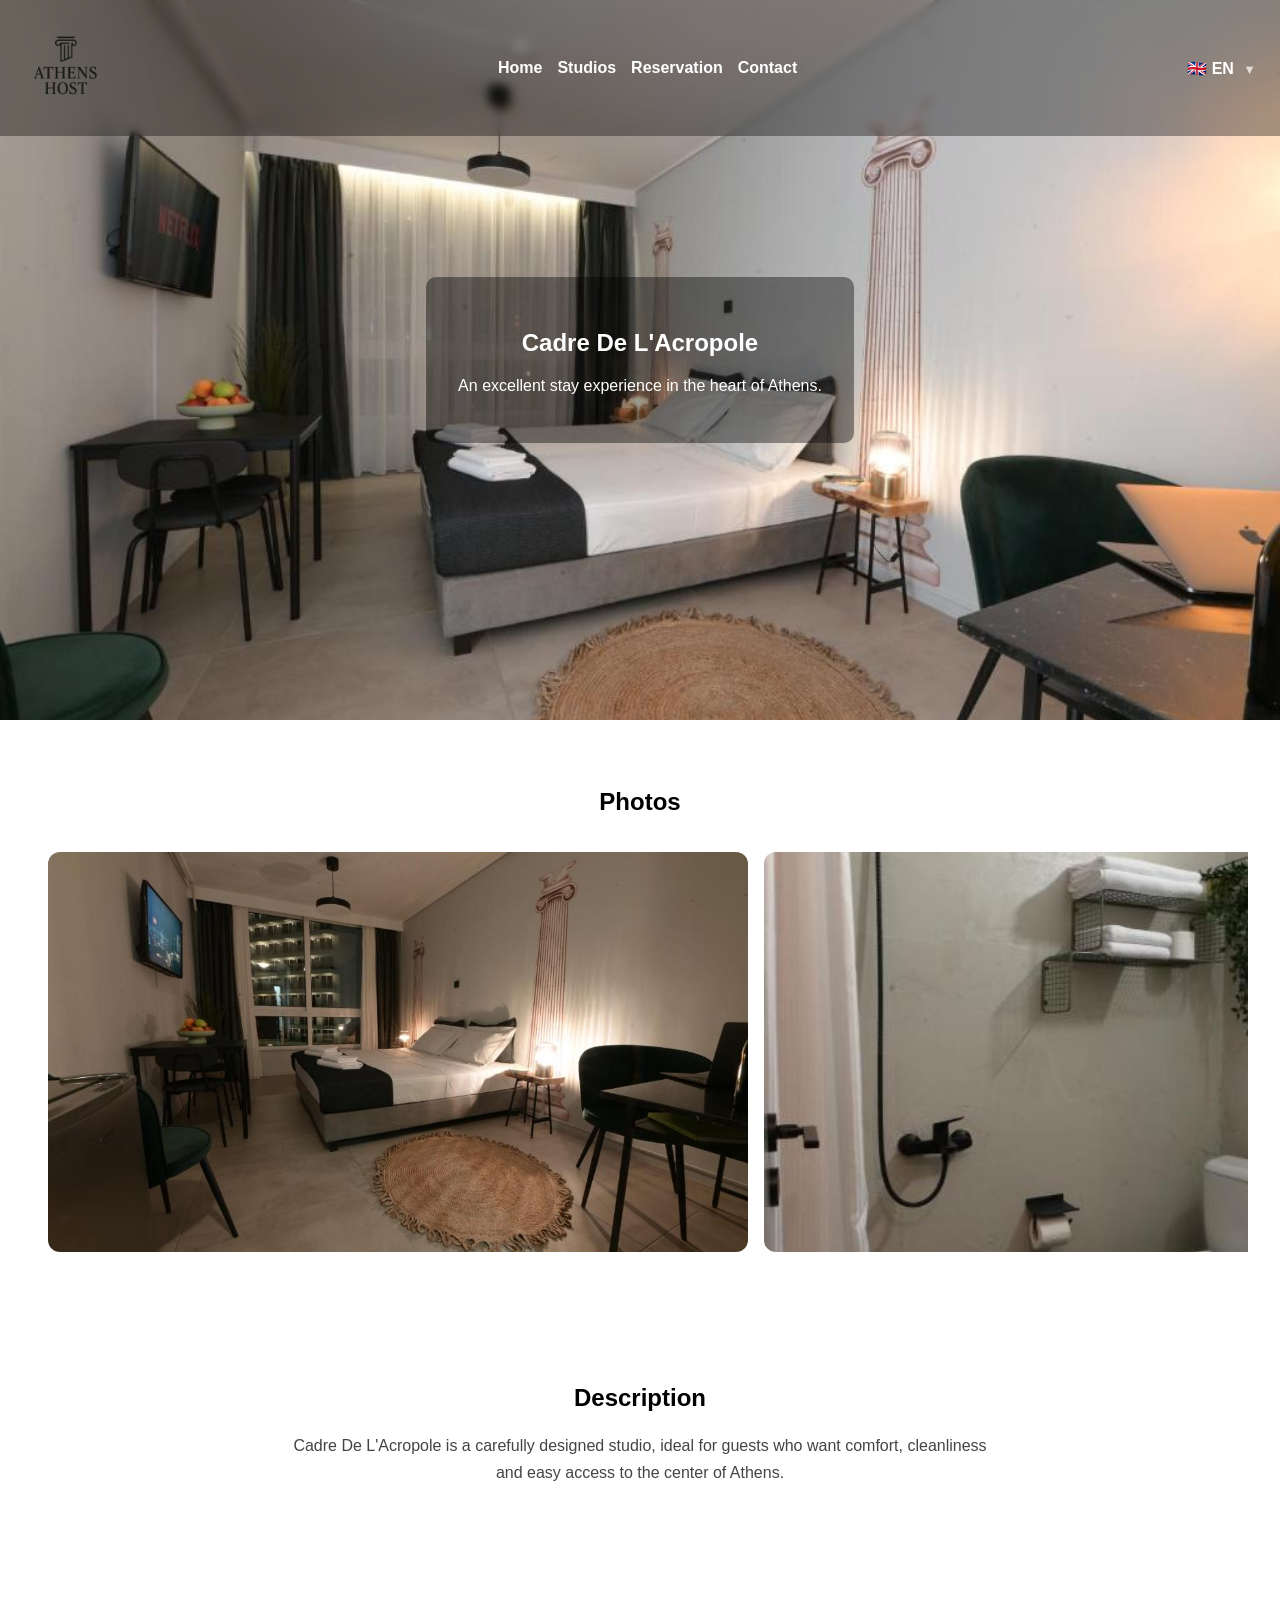
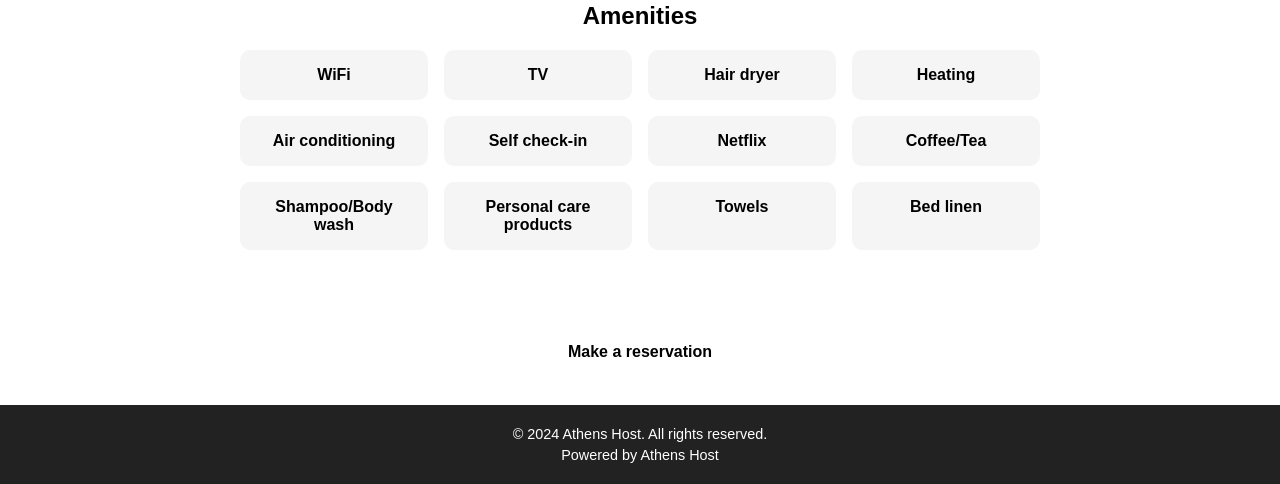
==== cadre-de-lacropole-en.html @ 7e26f817 "version 1.0" ====
<!DOCTYPE html>
<html lang="en">

<head>
  <meta charset="UTF-8">
  <meta name="viewport" content="width=device-width, initial-scale=1.0">
  <title>Cadre De L'Acropole | Athens Host</title>
  <link rel="icon" type="image/png" href="images/favicon-white-background.png">
  <link rel="stylesheet" href="style.css">
</head>

<body>

  <header>
    <nav>
      <a href="index-en.html">
        <img src="images/logo.png" alt="Athens Host Logo" class="logo">
      </a>

      <div class="nav-right">
        <ul>
          <li><a href="index-en.html#landing-page">Home</a></li>
          <li><a href="index-en.html#studios">Studios</a></li>
          <li><a href="index-en.html#reservation">Reservation</a></li>
          <li><a href="index-en.html#contact-us">Contact</a></li>
        </ul>
      </div>

      <div class="language-dropdown">
        <div class="selected-language">
          🇬🇧 EN
        </div>

        <div class="dropdown-menu">
          <a href="cadre-de-lacropole.html">🇬🇷 GR</a>
          <a href="cadre-de-lacropole-en.html">🇬🇧 EN</a>
        </div>
      </div>
    </nav>
  </header>

  <main>

    <section class="studio-hero cadre-de-lacropole-hero">
      <div class="hero-content">
        <h1>Cadre De L'Acropole</h1>
        <p>An excellent stay experience in the heart of Athens.</p>
      </div>
    </section>

    <section class="studio-page-section">
      <h2>Photos</h2>

      <div class="slider">
        <img src="images/cadre-de-lacropole/1.jpeg" alt="Cadre De L'Acropole photo 1">
        <img src="images/cadre-de-lacropole/2.jpeg" alt="Cadre De L'Acropole photo 2">
        <img src="images/cadre-de-lacropole/3.jpeg" alt="Cadre De L'Acropole photo 3">
        <img src="images/cadre-de-lacropole/4.jpeg" alt="Cadre De L'Acropole photo 4">
        <img src="images/cadre-de-lacropole/5.jpeg" alt="Cadre De L'Acropole photo 5">
        <img src="images/cadre-de-lacropole/6.jpeg" alt="Cadre De L'Acropole photo 6">
        <img src="images/cadre-de-lacropole/7.jpeg" alt="Cadre De L'Acropole photo 7">
        <img src="images/cadre-de-lacropole/8.jpeg" alt="Cadre De L'Acropole photo 8">
        <img src="images/cadre-de-lacropole/9.jpeg" alt="Cadre De L'Acropole photo 9">
        <img src="images/cadre-de-lacropole/10.jpeg" alt="Cadre De L'Acropole photo 10">
        <img src="images/cadre-de-lacropole/11.jpeg" alt="Cadre De L'Acropole photo 11">
        <img src="images/cadre-de-lacropole/12.jpeg" alt="Cadre De L'Acropole photo 12">
        <img src="images/cadre-de-lacropole/13.jpeg" alt="Cadre De L'Acropole photo 13">
        <img src="images/cadre-de-lacropole/14.jpeg" alt="Cadre De L'Acropole photo 14">
        <img src="images/cadre-de-lacropole/15.jpeg" alt="Cadre De L'Acropole photo 15">
        <img src="images/cadre-de-lacropole/16.jpeg" alt="Cadre De L'Acropole photo 16">
        <img src="images/cadre-de-lacropole/17.jpeg" alt="Cadre De L'Acropole photo 17">
        <img src="images/cadre-de-lacropole/18.jpeg" alt="Cadre De L'Acropole photo 18">
        <img src="images/cadre-de-lacropole/19.jpeg" alt="Cadre De L'Acropole photo 19">
        <img src="images/cadre-de-lacropole/20.jpeg" alt="Cadre De L'Acropole photo 20">
        <img src="images/cadre-de-lacropole/21.jpeg" alt="Cadre De L'Acropole photo 21">
        <img src="images/cadre-de-lacropole/22.jpeg" alt="Cadre De L'Acropole photo 22">
        <img src="images/cadre-de-lacropole/23.jpeg" alt="Cadre De L'Acropole photo 23">
        <img src="images/cadre-de-lacropole/24.jpeg" alt="Cadre De L'Acropole photo 24">
        <img src="images/cadre-de-lacropole/25.jpeg" alt="Cadre De L'Acropole photo 25">
        <img src="images/cadre-de-lacropole/26.jpeg" alt="Cadre De L'Acropole photo 26">
        <img src="images/cadre-de-lacropole/27.jpeg" alt="Cadre De L'Acropole photo 27">
        <img src="images/cadre-de-lacropole/28.jpeg" alt="Cadre De L'Acropole photo 28">
        <img src="images/cadre-de-lacropole/29.jpeg" alt="Cadre De L'Acropole photo 29">
        <img src="images/cadre-de-lacropole/30.jpeg" alt="Cadre De L'Acropole photo 30">
        <img src="images/cadre-de-lacropole/31.jpeg" alt="Cadre De L'Acropole photo 31">
        <img src="images/cadre-de-lacropole/32.jpeg" alt="Cadre De L'Acropole photo 32">
        <img src="images/cadre-de-lacropole/33.jpeg" alt="Cadre De L'Acropole photo 33">
        <img src="images/cadre-de-lacropole/34.jpeg" alt="Cadre De L'Acropole photo 34">
        <img src="images/cadre-de-lacropole/35.jpeg" alt="Cadre De L'Acropole photo 35">
        <img src="images/cadre-de-lacropole/36.jpeg" alt="Cadre De L'Acropole photo 36">
        <img src="images/cadre-de-lacropole/37.jpeg" alt="Cadre De L'Acropole photo 37">
        <img src="images/cadre-de-lacropole/38.jpeg" alt="Cadre De L'Acropole photo 38">
        <img src="images/cadre-de-lacropole/39.jpeg" alt="Cadre De L'Acropole photo 39">
      </div>
    </section>

    <section class="studio-page-section">
      <h2>Description</h2>
      <p class="studio-description">
        Cadre De L'Acropole is a carefully designed studio, ideal for guests who want comfort,
        cleanliness and easy access to the center of Athens.
      </p>
    </section>

    <section class="studio-page-section">
      <h2>Amenities</h2>

      <div class="amenities">
        <div>WiFi</div>
        <div>TV</div>
        <div>Hair dryer</div>
        <div>Heating</div>
        <div>Air conditioning</div>
        <div>Self check-in</div>
        <div>Netflix</div>
        <div>Coffee/Tea</div>
        <div>Shampoo/Body wash</div>
        <div>Personal care products</div>
        <div>Towels</div>
        <div>Bed linen</div>
      </div>
    </section>

    <section class="studio-cta">
      <a href="index-en.html#reservation" class="hero-button">Make a reservation</a>
    </section>

  </main>

  <footer>
    <p class="footer-bottom">© 2024 Athens Host. All rights reserved.</p>
    <p class="footer-bottom">Powered by Athens Host</p>
  </footer>

</body>

</html>
---- style.css ----
* {
  box-sizing: border-box;
}

body {
  margin: 0;
  font-family: Arial, sans-serif;
}

/* HEADER */

ul {
  list-style: none;
  display: flex;
  gap: 15px;
  margin: 0;
  padding: 0;
}

nav {
  display: flex;
  justify-content: space-between;
  align-items: center;

  position: fixed;
  top: 0;
  left: 0;
  width: 100%;
  z-index: 1000;

  padding: 1rem;
  background-color: rgba(0, 0, 0, 0.35);
  backdrop-filter: blur(5px);
}

.logo {
  height: 100px;
}

.nav-right {
  display: flex;
  align-items: center;
  gap: 20px;
}

nav a {
  color: white;
  text-decoration: none;
  font-weight: bold;
}

/* LANGUAGE DROPDOWN */

.language-dropdown {
  position: relative;
  cursor: pointer;
  color: white;
  font-weight: bold;
}

.selected-language {
  padding: 0.5rem;
}

.selected-language::after {
  content: "▼";
  display: inline-block;
  margin-left: 5px;
  font-size: 0.8rem;
  opacity: 0.7;
  transition: 0.3s;
}

.language-dropdown:hover .selected-language::after {
  transform: rotate(180deg);
}

.dropdown-menu {
  position: absolute;
  top: 100%;
  right: 0;

  display: none;
  min-width: 100px;

  background-color: white;
  border: 1px solid #ccc;
  border-radius: 8px;
}

.dropdown-menu a {
  display: block;
  padding: 0.5rem;
  color: black;
  text-decoration: none;
}

.dropdown-menu a:hover {
  background-color: #f0f0f0;
}

.language-dropdown:hover .dropdown-menu {
  display: block;
}

/* HERO */

.hero {
  height: 100vh;
  background-image: url("images/hero.jpeg");
  background-size: cover;
  background-position: center;

  display: flex;
  align-items: center;
  justify-content: center;

  text-align: center;
  color: white;
}

.hero-content {
  background-color: rgba(0, 0, 0, 0.4);
  padding: 2rem;
  border-radius: 10px;
}

.hero h1 {
  font-size: 3rem;
  margin-bottom: 1rem;
}

.hero p {
  font-size: 1.2rem;
  margin-bottom: 1.5rem;
}

.hero-button {
  display: inline-block;
  padding: 0.8rem 1.2rem;

  background-color: white;
  color: black;
  text-decoration: none;

  border-radius: 8px;
  font-weight: bold;
}



#studios {
  padding: 3rem 2rem;
  text-align: center;
}

.studios-container {
  display: flex;
  justify-content: center;
  gap: 2rem;
  flex-wrap: wrap;
}

.studio-card {
  width: 100%;
  max-width: 250px;
  background-color: white;
  border-radius: 10px;
  overflow: hidden;
  text-align: left;
  box-shadow: 0 4px 10px rgba(0,0,0,0.1);
  transition: 0.3s;
}

.studio-card img {
  width: 100%;
  height: 160px;
  object-fit: cover;
}

.studio-card h3 {
  margin: 1rem;
}

.studio-card p {
  margin: 0 1rem 1rem;
  color: #555;
}

.studio-card a {
  display: block;
  margin: 1rem;
  text-decoration: none;
  font-weight: bold;
  color: black;
}


.studio-card:hover {
  transform: translateY(-10px);
  box-shadow: 0 10px 20px rgba(0,0,0,0.2);
}


/* RESERVATION SECTION */

#reservation {
  padding: 3rem 2rem;
  background-color: #f5f5f5;
  text-align: center;
}

#reservation h2 {
  margin-bottom: 2rem;
  font-size: 2rem;
}

/* FORM */

form {
  max-width: 500px;
  margin: 0 auto;
  display: flex;
  flex-direction: column;
  gap: 1rem;
}

/* INPUTS */

form input,
form select,
form textarea {
  padding: 0.8rem;
  border: 1px solid #ccc;
  border-radius: 8px;
  font-size: 1rem;
}

/* TEXTAREA */

form textarea {
  resize: vertical;
  min-height: 100px;
}

/* BUTTON */

form button {
  padding: 0.9rem;
  background-color: black;
  color: white;
  border: none;
  border-radius: 8px;
  font-weight: bold;
  cursor: pointer;
  transition: 0.3s;
}

form button:hover {
  background-color: #333;
}
form input:focus,
form select:focus,
form textarea:focus {
  outline: none;
  border-color: black;
}
.reservation-note {
  margin-bottom: 2rem;
  color: #555;
}



#contact-us {
  padding: 3rem 2rem;
  text-align: center;
}

.contact-container {
  display: flex;
  justify-content: center;
  align-items: stretch; /* 🔥 σημαντικό */
  gap: 2rem;
  flex-wrap: wrap;
}

/* LEFT SIDE */
.contact-info {
  background-color: #f5f5f5;
  padding: 2rem;
  border-radius: 10px;

  max-width: 400px;
  width: 100%;

  text-align: left; /* 🔥 για καλύτερη ανάγνωση */
}

/* RIGHT SIDE */
.map {
  max-width: 500px;
  width: 100%;
}

/* MAP FIX */
.map iframe {
  width: 100%;
  height: 100%;
  min-height: 300px;
  border-radius: 10px;
}



















/* FOOTER */

footer {
  text-align: center;
  padding: 1rem;
  background-color: #222;
  color: white;
}

.footer-bottom {
  margin: 0.3rem 0;
  font-size: 0.9rem;
}


@media (max-width: 600px) {
  #studios {
    padding: 2rem 1rem;
  }

  .studios-container {
    flex-direction: column;
    align-items: center;
  }

  .studio-card {
    max-width: 100%;
  }
  .contact-container {
    flex-direction: column;
    align-items: center;
  }

  .contact-info {
    text-align: center;
  }
  .contact-info p {
    margin: 1rem 0;
  }
}










/* LUME */

/* STUDIO DETAIL PAGES */

.studio-hero {
  height: 80vh;
  background-size: cover;
  background-position: center;

  display: flex;
  align-items: center;
  justify-content: center;

  text-align: center;
  color: white;
}

.lume-hero {
  background-image: url("images/lume-card.jpeg");
}

.cadre-de-lacropole-hero {
  background-image: url("images/cadre-card.jpeg");
}

.harmony-hero {
  background-image: url("images/harmony-card.jpeg");
}
.urban-boho-hero {
  background-image: url("images/urban-boho-card.jpeg");
}
.studio-page-section {
  padding: 3rem 2rem;
  text-align: center;
}

.studio-description {
  max-width: 700px;
  margin: 0 auto;
  line-height: 1.7;
  color: #444;
}

/* SIMPLE HORIZONTAL SLIDER */

.slider {
  display: flex;
  gap: 1rem;
  overflow-x: auto;
  scroll-snap-type: x mandatory;
  padding: 1rem;
}

.slider img {
  width: 80%;
  max-width: 700px;
  height: 400px;
  object-fit: cover;
  border-radius: 12px;
  scroll-snap-align: center;
  flex-shrink: 0;
}

/* AMENITIES */

.amenities {
  max-width: 800px;
  margin: 0 auto;

  display: grid;
  grid-template-columns: repeat(auto-fit, minmax(160px, 1fr));
  gap: 1rem;
}

.amenities div {
  background-color: #f5f5f5;
  padding: 1rem;
  border-radius: 10px;
  font-weight: bold;
}

/* CTA */

.studio-cta {
  text-align: center;
  padding: 2rem;
}
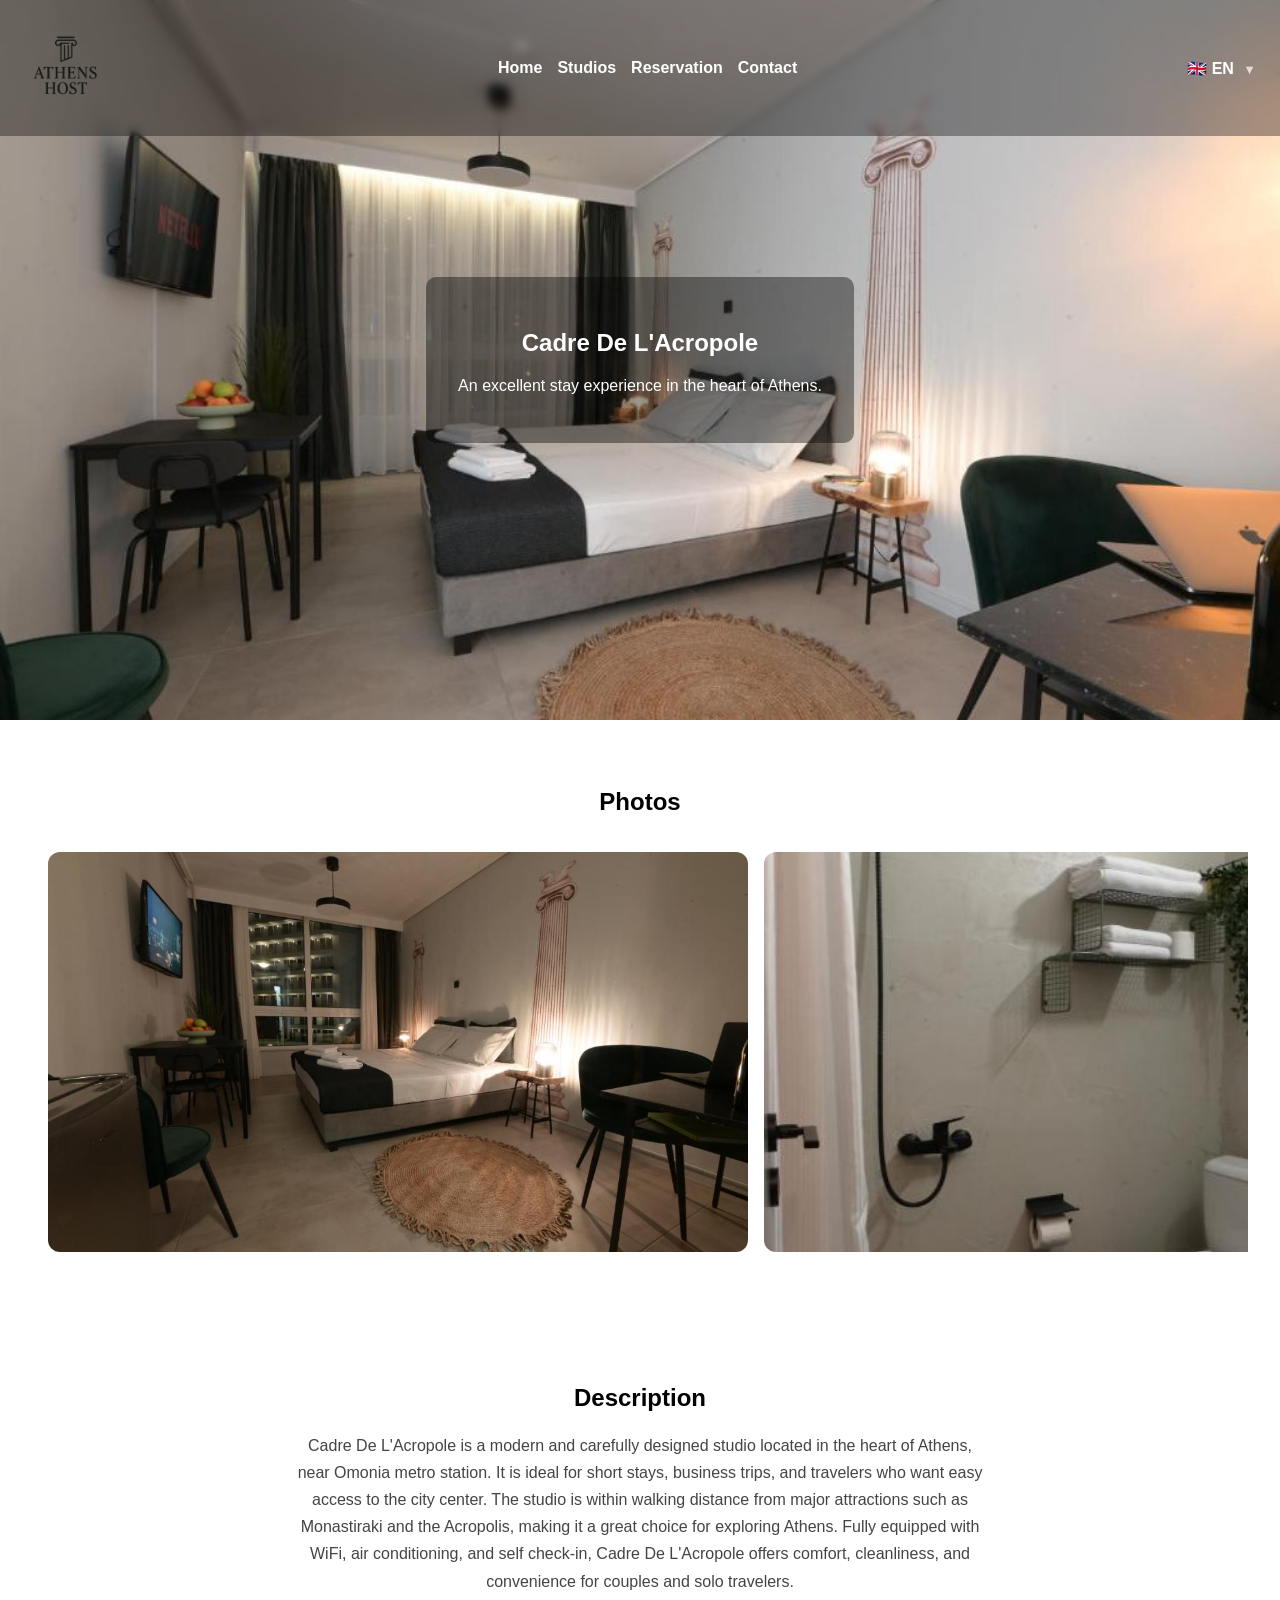
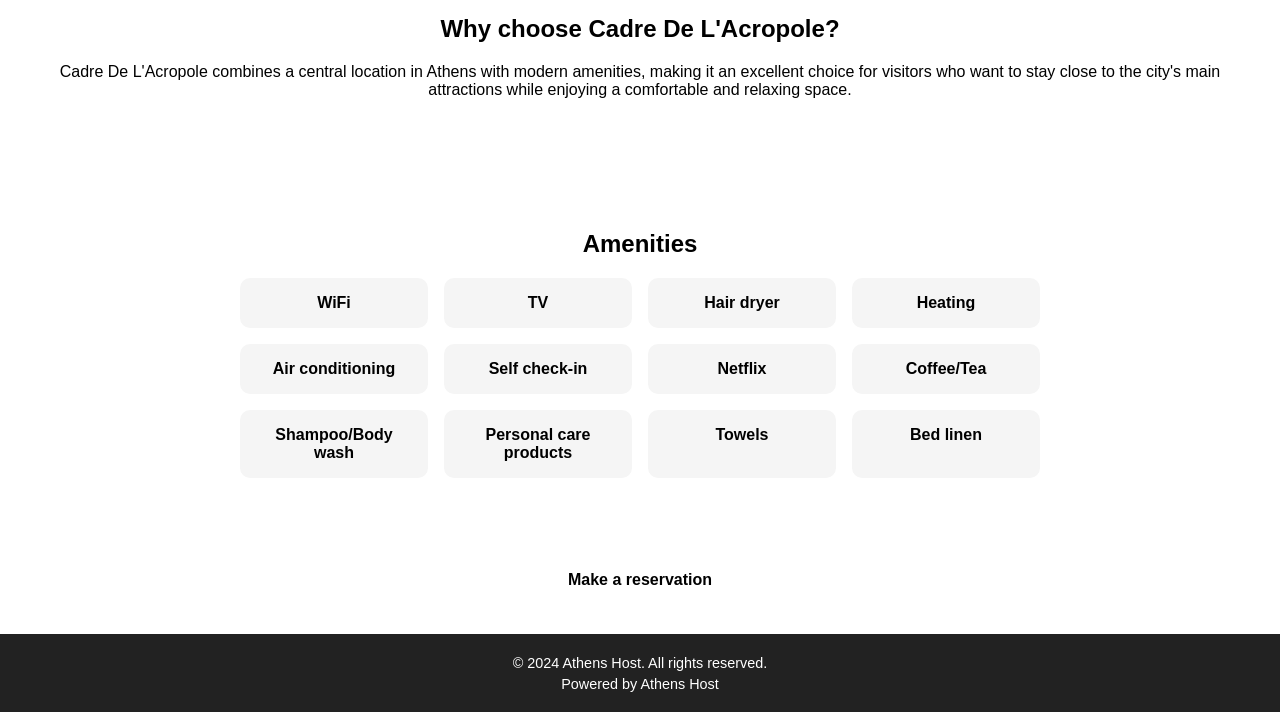
==== commit e65e6696: "seo 80%" ====
--- a/cadre-de-lacropole-en.html
+++ b/cadre-de-lacropole-en.html
@@ -4,9 +4,13 @@
 <head>
   <meta charset="UTF-8">
   <meta name="viewport" content="width=device-width, initial-scale=1.0">
-  <title>Cadre De L'Acropole | Athens Host</title>
+  <title>Studio in Athens Center near Acropolis | Cadre De L'Acropole</title>
+  <meta name="description" content="Modern studio in Athens center near Omonia metro and Acropolis. Ideal for short stays, couples and business travelers.">
   <link rel="icon" type="image/png" href="images/favicon-white-background.png">
   <link rel="stylesheet" href="style.css">
+  <link rel="alternate" hreflang="el" href="https://athenshost.gr/cadre-de-lacropole.html">
+  <link rel="alternate" hreflang="en" href="https://athenshost.gr/cadre-de-lacropole-en.html">
+  <link rel="alternate" hreflang="x-default" href="https://athenshost.gr/cadre-de-lacropole.html">
 </head>
 
 <body>
@@ -95,11 +99,25 @@
     </section>
 
     <section class="studio-page-section">
-      <h2>Description</h2>
-      <p class="studio-description">
-        Cadre De L'Acropole is a carefully designed studio, ideal for guests who want comfort,
-        cleanliness and easy access to the center of Athens.
-      </p>
+        <h2>Description</h2>
+
+        <p class="studio-description">
+            Cadre De L'Acropole is a modern and carefully designed studio located in the heart of Athens, near Omonia metro station.
+            It is ideal for short stays, business trips, and travelers who want easy access to the city center.
+
+            The studio is within walking distance from major attractions such as Monastiraki and the Acropolis,
+            making it a great choice for exploring Athens.
+
+            Fully equipped with WiFi, air conditioning, and self check-in, Cadre De L'Acropole offers comfort,
+            cleanliness, and convenience for couples and solo travelers.
+        </p>
+
+        <h2>Why choose Cadre De L'Acropole?</h2>
+        <p>
+            Cadre De L'Acropole combines a central location in Athens with modern amenities,
+            making it an excellent choice for visitors who want to stay close to the city's main attractions
+            while enjoying a comfortable and relaxing space.
+        </p>
     </section>
 
     <section class="studio-page-section">
--- a/style.css
+++ b/style.css
@@ -60,6 +60,11 @@
 
 .selected-language {
   padding: 0.5rem;
+  background: none;
+  border: none;
+  color: white;
+  font-weight: bold;
+  cursor: pointer;
 }
 
 .selected-language::after {
@@ -100,6 +105,10 @@
 }
 
 .language-dropdown:hover .dropdown-menu {
+  display: block;
+}
+
+.language-dropdown:focus-within .dropdown-menu {
   display: block;
 }
 
@@ -368,6 +377,36 @@
   .contact-info p {
     margin: 1rem 0;
   }
+  nav {
+    flex-wrap: wrap;
+    gap: 0.5rem;
+    padding: 0.7rem;
+  }
+
+  .logo {
+    height: 60px;
+  }
+
+  .nav-right {
+    order: 3;
+    width: 100%;
+    justify-content: center;
+  }
+
+  nav ul {
+    flex-wrap: wrap;
+    justify-content: center;
+    gap: 0.7rem;
+  }
+
+  nav a {
+    font-size: 0.9rem;
+  }
+
+  .language-dropdown {
+    font-size: 0.9rem;
+  }
+
 }
 
 
